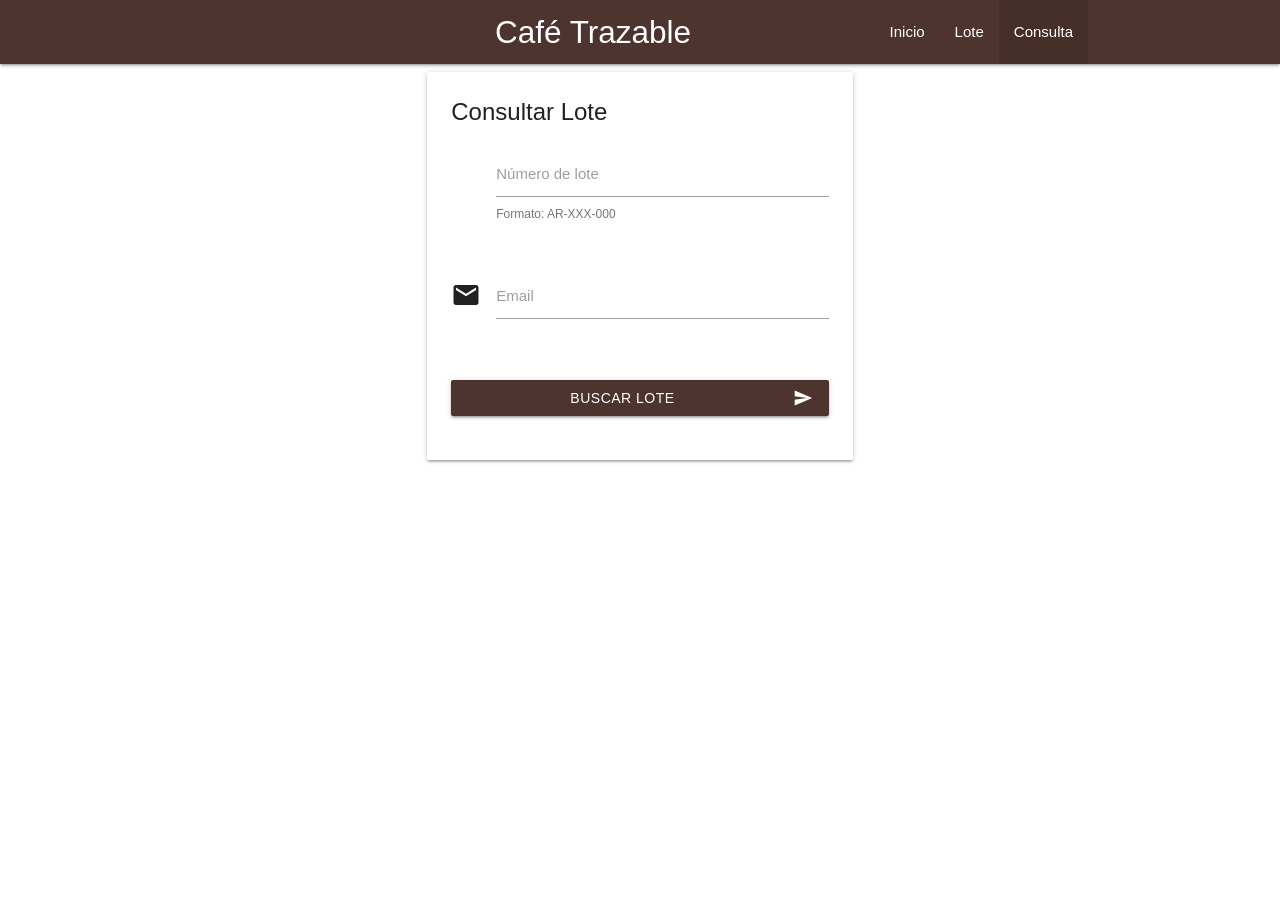
==== Consulta.html @ 24d1cd1e "Rename Consulta to Consulta.html" ====
<!DOCTYPE html>
<html lang="es">
<head>
  <meta charset="UTF-8">
  <meta name="viewport" content="width=device-width, initial-scale=1.0">
  <title>Consulta | Trazabilidad Café</title>
  <link rel="stylesheet" href="https://cdnjs.cloudflare.com/ajax/libs/materialize/1.0.0/css/materialize.min.css">
  <link href="https://fonts.googleapis.com/icon?family=Material+Icons" rel="stylesheet">
  <link rel="stylesheet" href="style.css">
</head>
<body>

  <header>
    <nav class="nav-extended brown darken-3">
      <div class="nav-wrapper container">
        <a href="index.html" class="brand-logo"><i class="material-icons">coffee_maker</i> Café Trazable</a>
        <a href="#" data-target="mobile-nav" class="sidenav-trigger"><i class="material-icons">menu</i></a>
        <ul id="nav-mobile" class="right hide-on-med-and-down">
          <li><a href="index.html">Inicio</a></li>
          <li><a href="lote.html">Lote</a></li>
          <li class="active"><a href="consulta.html">Consulta</a></li>
        </ul>
      </div>
    </nav>
    <ul class="sidenav" id="mobile-nav">
      <li><a href="index.html"><i class="material-icons">home</i>Inicio</a></li>
      <li><a href="lote.html"><i class="material-icons">inventory_2</i>Lote</a></li>
      <li class="active"><a href="consulta.html"><i class="material-icons">search</i>Consulta</a></li>
    </ul>
  </header>

  <main class="container">
    <section class="row">
      <div class="col s12 m8 offset-m2 l6 offset-l3">
        <div class="card">
          <div class="card-content">
            <span class="card-title">Consultar Lote</span>
            <form id="form-consulta" novalidate>
              <div class="row">
                <div class="input-field col s12">
                  <i class="material-icons prefix">tag</i>
                  <input id="lote" type="text" pattern="^AR-[A-Z]{3}-\d{3}$" class="validate" required>
                  <label for="lote">Número de lote</label>
                  <span class="helper-text" data-error="Formato: AR-CBA-042" data-success="Correcto">Formato: AR-XXX-000</span>
                </div>
              </div>
              <div class="row">
                <div class="input-field col s12">
                  <i class="material-icons prefix">email</i>
                  <input id="email" type="email" class="validate" required>
                  <label for="email">Email</label>
                  <span class="helper-text" data-error="Ingresá un email válido"></span>
                </div>
              </div>
              <div class="row">
                <div class="col s12">
                  <button class="btn waves-effect waves-light brown darken-3" type="submit" style="width: 100%;">
                    Buscar Lote
                    <i class="material-icons right">send</i>
                  </button>
                </div>
              </div>
            </form>
          </div>
        </div>
      </div>
    </section>
  </main>
</body>
</html>
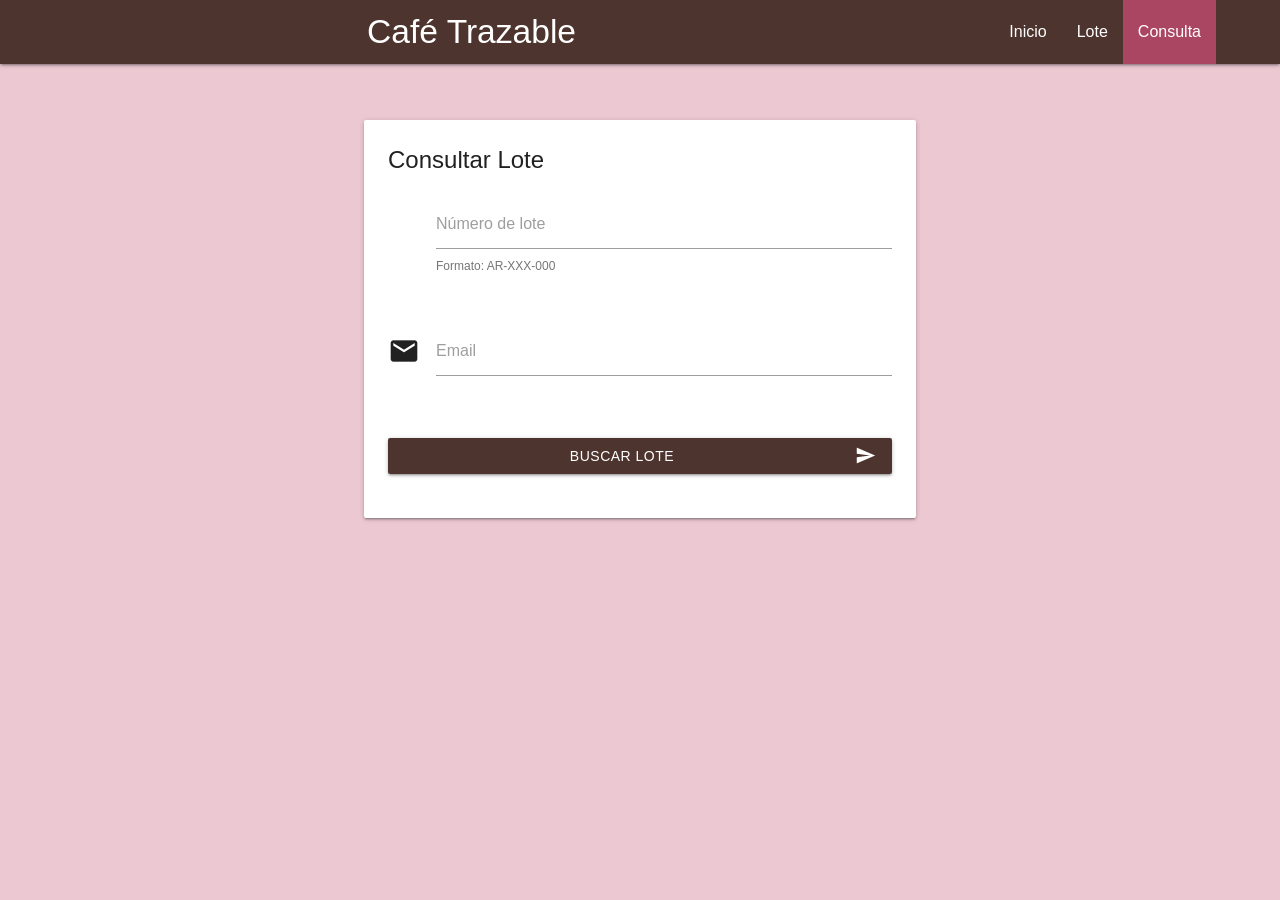
==== commit a35df24d: "Add Materialize JS and initialize sidenav" ====
--- a/Consulta.html
+++ b/Consulta.html
@@ -63,7 +63,14 @@
             </form>
           </div>
         </div>
-      </div>
+      <script src="https://cdnjs.cloudflare.com/ajax/libs/materialize/1.0.0/js/materialize.min.js"></script>
+
+<script>
+document.addEventListener('DOMContentLoaded', function () {
+    var elems = document.querySelectorAll('.sidenav');
+    M.Sidenav.init(elems);
+});
+</script>
     </section>
   </main>
 </body>
--- a/style.css
+++ b/style.css
@@ -0,0 +1,52 @@
+*, *::before, *::after {
+  box-sizing: border-box;
+}
+html {
+  font-size: 16px; 
+}
+
+body {
+  display: flex;
+  flex-direction: column;
+  min-height: 100vh;
+  background-color: #ecc8d3; 
+}
+
+main {
+  flex: 1 0 auto; 
+  padding: 3rem 0; 
+}
+nav.nav-extended {
+  position: sticky;
+  top: 0;
+  z-index: 1000;
+}
+
+card-title {
+  font-size: 1.5rem;
+  font-weight: 500;
+}
+
+p {
+  font-size: 1rem;
+  line-height: 1.6rem;
+}
+
+footer.page-footer {
+  padding-top: 1.5rem;
+  padding-bottom: 0.5rem;
+}
+
+.tabla-responsive-wrap {
+  width: 100%;
+  overflow-x: auto;
+}
+.container {
+  width: 90%;
+  max-width: 75rem; /* 1200px */
+}
+
+nav ul li.active a {
+  background-color: rgba(255, 91, 146, 0.541)
+}
+
